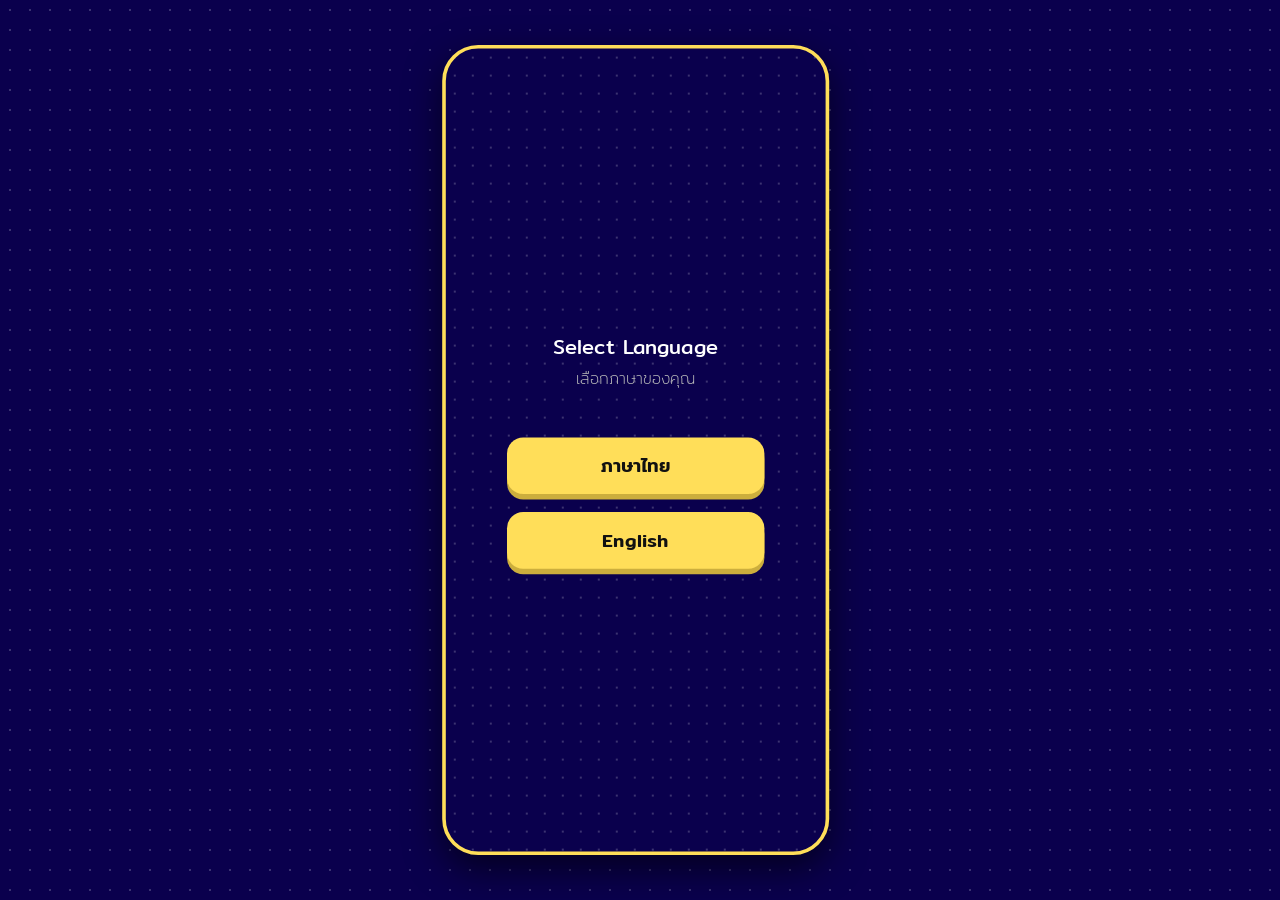
==== page-0/index.html @ 94c74a76 "Add files via upload" ====
<!DOCTYPE html>
<html lang="th">
<head>
    <meta charset="UTF-8">
    <meta name="viewport" content="width=device-width, initial-scale=1.0, maximum-scale=1.0, user-scalable=no">
    <title>Select Language</title>
    <link rel="preconnect" href="https://fonts.googleapis.com">
    <link rel="preconnect" href="https://fonts.gstatic.com" crossorigin>
    <link href="https://fonts.googleapis.com/css2?family=Mitr:wght@200;300;400;500;600;700&display=swap" rel="stylesheet">
    <link rel="stylesheet" href="style.css">
</head>
<body>
<div id="game-backdrop"></div>
<div id="scale-wrapper">
        <div class="app-container">
        <div class="selection-box pop-in" id="mainBox">
            <h2 class="title">Select Language<br><span>เลือกภาษาของคุณ</span></h2>
            <div class="btn-group">
                <button class="lang-btn" data-lang="th">ภาษาไทย</button>
                <button class="lang-btn" data-lang="en">English</button>
            </div>
        </div>
    </div>
</div>
    <script src="../sound-bridge.js"></script>
    <script src="script.js"></script>
</body>
</html>
---- page-0/style.css ----
@import url('https://fonts.googleapis.com/css2?family=Mitr:wght@200;300;400;500;600;700&display=swap');

* {
    box-sizing: border-box;
    margin: 0;
    padding: 0;
}
/* =========================================
   ระบบ SCALE WRAPPER (รองรับทุกหน้าจอ)
========================================= */
/* 1. รีเซ็ต body */
body {
    margin: 0;
    padding: 0;
    overflow: hidden;
    background-color: #0b0c10;
    width: 100%;
    height: 100%;
}

/* ✨ 2. ฉากหลังจุดขยับ (แผ่เต็มจอ) ✨ */
#game-backdrop {
    position: absolute;
    top: 0;
    left: 0;
    width: 100vw;   
    height: 100vh;  
    background-color: #0a004d; 
    background-image: radial-gradient(rgba(255, 255, 255, 0.2) 1.5px, transparent 1.5px);
    background-size: 20px 20px;
    animation: moveDots 4s linear infinite;
    z-index: -1; 
}

/* 3. กล่องห่อเกม (Scale Wrapper) ท่ามาตรฐาน */
#scale-wrapper {
    width: 430px;  
    height: 900px; 
    position: absolute;
    top: 50%;
    left: 50%;
    transform-origin: center center;
    transform: translate(-51%, -50%);
    opacity: 0;
    animation: fadeCardIn 0.3s ease forwards;
    animation-delay: 0.05s;
    /* 🛑 ลบ overflow: hidden ออก โลโก้จะได้ทะลุได้ในอนาคต */
}

/* ✨ 4. ไปหา .app-container เดิมของคุณ แล้วแก้โค้ดให้เป็นตามนี้ ✨ */
.app-container {
    width: 100%;
    height: 100%;         
    margin: 0 auto;
    position: relative;
    
    /* ล็อกของในกล่องนี้ให้อยู่ตรงกลาง */
    display: flex;
    justify-content: center;
    align-items: center;
    
    /* 🎨 คืนค่าสีพื้นหลังเดิมของหน้า 0 (น้ำเงินเข้ม #0a004d) */
    background-color: #0a004d; 
    background-image: radial-gradient(rgba(255, 255, 255, 0.2) 1.5px, transparent 1.5px);
    background-size: 20px 20px;
    animation: moveDots 4s linear infinite;
    
    /* 🎨 คงขอบเหลืองมุมมนและเงาดำเอาไว้ */
    border: 4px solid #ffde59; 
    border-radius: 40px;       
    box-shadow: 0 15px 40px rgba(0, 0, 0, 0.6); 
    
    overflow: hidden; 
}

/* ... หลังจากนี้คือแอนิเมชัน @keyframes moveDots และโค้ดปุ่มของคุณเหมือนเดิมเป๊ะๆ ... */

/* แอนิเมชันจุดขยับแบบเดียวกับหน้า 1 */
@keyframes moveDots {
    0% { background-position: 0 0; }
    100% { background-position: 20px 20px; }
}

/* 3. ส่วนเนื้อหาภายใน */
.selection-box {
    text-align: center;
    width: 100%;
    padding: 20px;
    z-index: 10;
}

.title {
    font-family: 'Mitr', sans-serif;
    color: #ffffff;
    font-weight: 400;
    font-size: 1.4rem;
    margin-bottom: 50px;
    line-height: 1.5;
}

.title span {
    font-weight: 200;
    font-size: 1.1rem;
    color: #bbbbbb;
}

/* 4. ปุ่มเลือกภาษา */
.btn-group {
    display: flex;
    flex-direction: column;
    gap: 20px;
    align-items: center;
}

.lang-btn {
    font-family: 'Mitr', sans-serif;
    width: 75%;
    padding: 15px;
    font-size: 1.3rem;
    font-weight: 500;
    color: #111111;
    background-color: #ffde59; /* สีเหลืองซิกเนเจอร์ */
    border: none;
    border-radius: 18px;
    cursor: pointer;
    box-shadow: 0 6px 0 #ccae3d;
    transition: all 0.1s ease;
}

.lang-btn:active {
    transform: translateY(4px);
    box-shadow: 0 2px 0 #ccae3d;
}

/* แอนิเมชันตอนเข้าหน้า */
.pop-in {
    animation: popIn 0.8s cubic-bezier(0.175, 0.885, 0.32, 1.275) forwards;
}

@keyframes popIn {
    0% { transform: scale(0.8); opacity: 0; filter: blur(10px); }
    100% { transform: scale(1); opacity: 1; filter: blur(0); }
}

/* แอนิเมชันตอนกดเลือกแล้วหายไป */
.fade-exit {
    animation: fadeExit 0.5s ease-in forwards;
}

@keyframes fadeExit {
    to { opacity: 0; transform: scale(1.1); filter: blur(15px); }
}

@keyframes fadeCardIn {
    to { opacity: 1; }
}
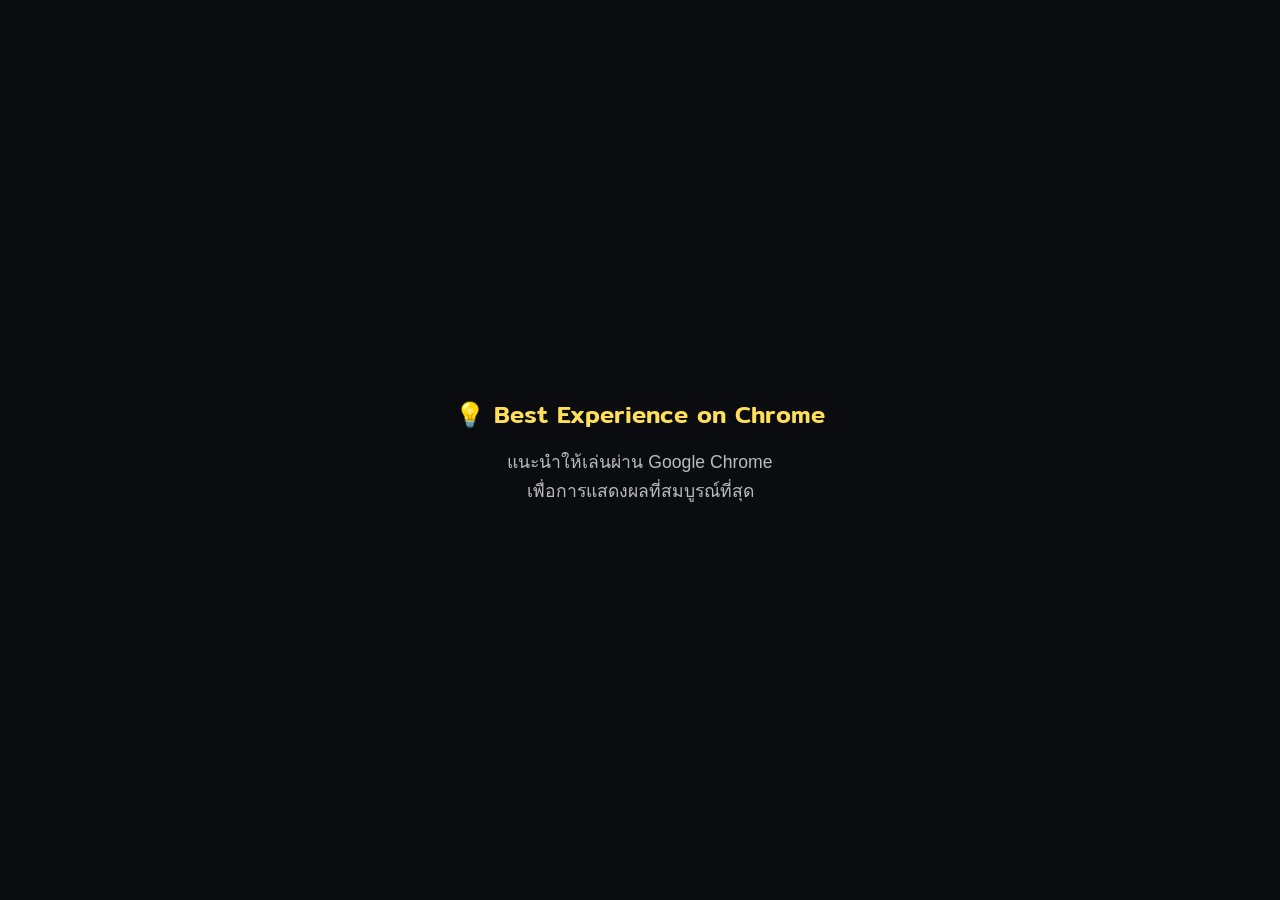
==== commit 3bb03894: "Add files via upload" ====
--- a/page-0/index.html
+++ b/page-0/index.html
@@ -1,28 +1,38 @@
 <!DOCTYPE html>
 <html lang="th">
+
 <head>
     <meta charset="UTF-8">
     <meta name="viewport" content="width=device-width, initial-scale=1.0, maximum-scale=1.0, user-scalable=no">
     <title>Select Language</title>
     <link rel="preconnect" href="https://fonts.googleapis.com">
     <link rel="preconnect" href="https://fonts.gstatic.com" crossorigin>
-    <link href="https://fonts.googleapis.com/css2?family=Mitr:wght@200;300;400;500;600;700&display=swap" rel="stylesheet">
+    <link href="https://fonts.googleapis.com/css2?family=Mitr:wght@200;300;400;500;600;700&display=swap"
+        rel="stylesheet">
     <link rel="stylesheet" href="style.css">
 </head>
+
 <body>
-<div id="game-backdrop"></div>
-<div id="scale-wrapper">
+    <div id="splash-screen">
+        <div class="splash-content">
+            <h1>💡 Best Experience on Chrome</h1>
+            <p>แนะนำให้เล่นผ่าน Google Chrome<br>เพื่อการแสดงผลที่สมบูรณ์ที่สุด</p>
+        </div>
+    </div>
+    <div id="game-backdrop"></div>
+    <div id="scale-wrapper">
         <div class="app-container">
-        <div class="selection-box pop-in" id="mainBox">
-            <h2 class="title">Select Language<br><span>เลือกภาษาของคุณ</span></h2>
-            <div class="btn-group">
-                <button class="lang-btn" data-lang="th">ภาษาไทย</button>
-                <button class="lang-btn" data-lang="en">English</button>
+            <div class="selection-box pop-in" id="mainBox">
+                <h2 class="title">Select Language<br><span>เลือกภาษาของคุณ</span></h2>
+                <div class="btn-group">
+                    <button class="lang-btn" data-lang="th">ภาษาไทย</button>
+                    <button class="lang-btn" data-lang="en">English</button>
+                </div>
             </div>
         </div>
     </div>
-</div>
     <script src="../sound-bridge.js"></script>
     <script src="script.js"></script>
 </body>
+
 </html>
--- a/page-0/style.css
+++ b/page-0/style.css
@@ -153,4 +153,43 @@
 
 @keyframes fadeCardIn {
     to { opacity: 1; }
+}
+
+/* =========================================
+   🟢 SPLASH SCREEN (หน้าจอดำแจ้งเตือน)
+========================================= */
+#splash-screen {
+    position: fixed;
+    top: 0;
+    left: 0;
+    width: 100vw;
+    height: 100vh;
+    background-color: #0b0c10; /* สีดำเดียวกับพื้นหลังเว็บ */
+    z-index: 9999; /* บังคับให้อยู่หน้าสุดทับทุกอย่าง */
+    display: flex;
+    justify-content: center;
+    align-items: center;
+    text-align: center;
+    font-family: 'Mitr', sans-serif;
+    transition: opacity 0.8s ease, visibility 0.8s ease; /* แอนิเมชันตอนเฟดออก */
+}
+
+.splash-content h1 {
+    font-weight: 500;
+    font-size: 1.5rem;
+    margin-bottom: 15px;
+    color: #ffde59; /* สีเหลืองให้เข้ากับธีมเกม */
+}
+
+.splash-content p {
+    font-weight: 300;
+    font-size: 1.1rem;
+    color: #bbbbbb;
+    line-height: 1.6;
+}
+
+/* คลาสสำหรับใส่ตอนสั่งเฟดออก */
+.splash-hidden {
+    opacity: 0;
+    visibility: hidden;
 }
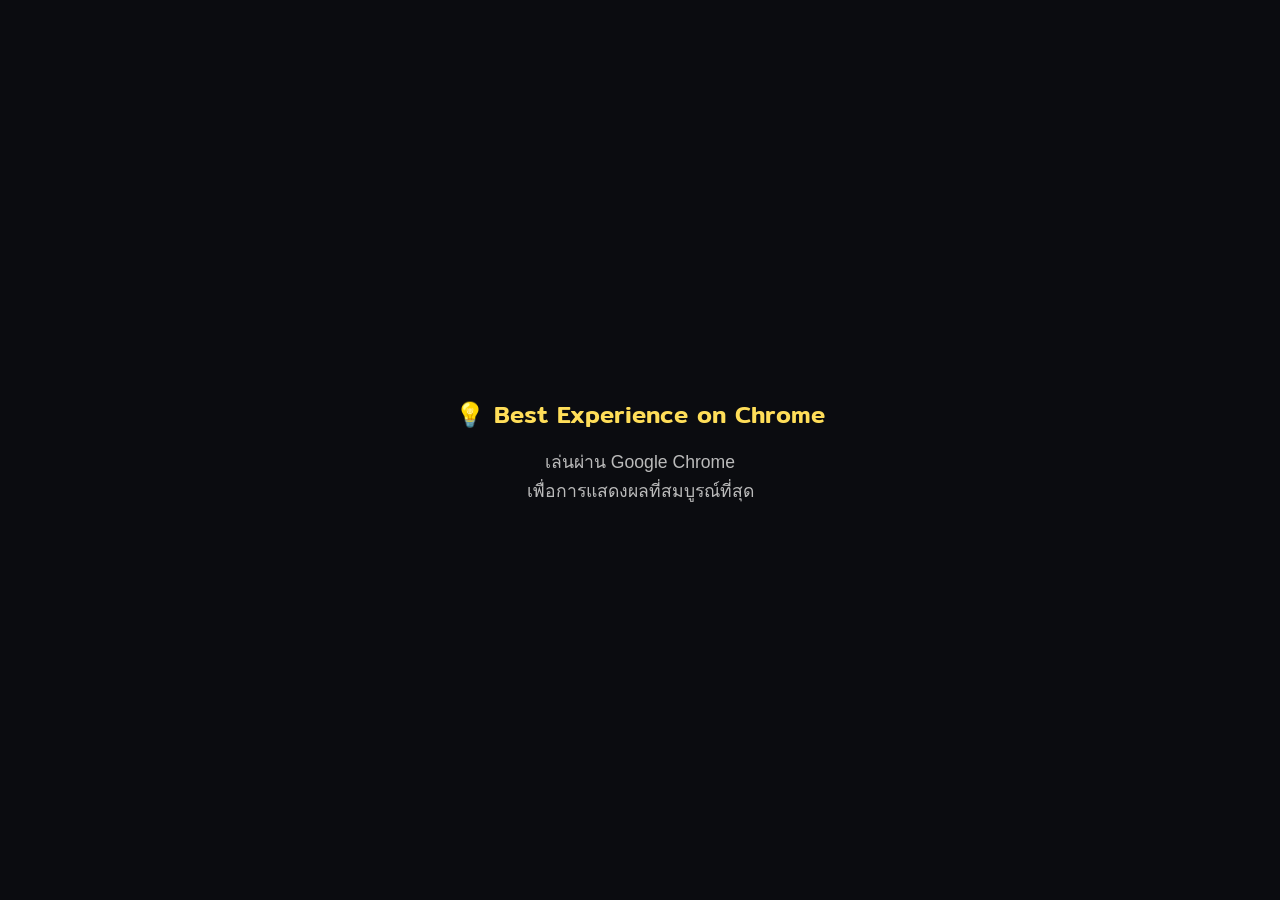
==== commit 706fd948: "Update index.html" ====
--- a/page-0/index.html
+++ b/page-0/index.html
@@ -16,7 +16,7 @@
     <div id="splash-screen">
         <div class="splash-content">
             <h1>💡 Best Experience on Chrome</h1>
-            <p>แนะนำให้เล่นผ่าน Google Chrome<br>เพื่อการแสดงผลที่สมบูรณ์ที่สุด</p>
+            <p>เล่นผ่าน Google Chrome<br>เพื่อการแสดงผลที่สมบูรณ์ที่สุด</p>
         </div>
     </div>
     <div id="game-backdrop"></div>
@@ -35,4 +35,4 @@
     <script src="script.js"></script>
 </body>
 
-</html>+</html>
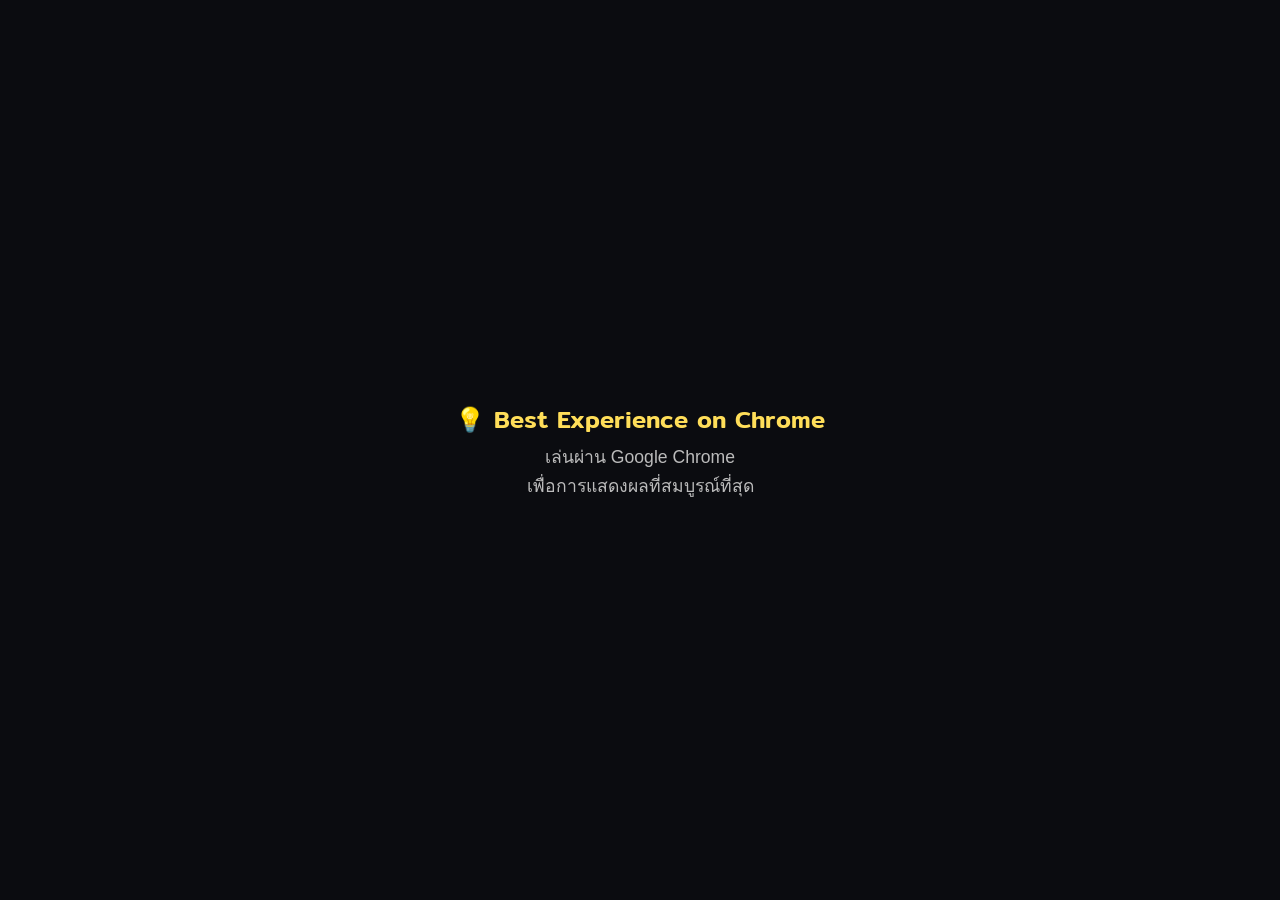
==== commit 19a8ee0a: "Update index.html" ====
--- a/page-0/index.html
+++ b/page-0/index.html
@@ -4,12 +4,15 @@
 <head>
     <meta charset="UTF-8">
     <meta name="viewport" content="width=device-width, initial-scale=1.0, maximum-scale=1.0, user-scalable=no">
+    <meta http-equiv="Cache-Control" content="no-cache, no-store, must-revalidate">
+    <meta http-equiv="Pragma" content="no-cache">
+    <meta http-equiv="Expires" content="0">
     <title>Select Language</title>
     <link rel="preconnect" href="https://fonts.googleapis.com">
     <link rel="preconnect" href="https://fonts.gstatic.com" crossorigin>
     <link href="https://fonts.googleapis.com/css2?family=Mitr:wght@200;300;400;500;600;700&display=swap"
         rel="stylesheet">
-    <link rel="stylesheet" href="style.css">
+    <link rel="stylesheet" href="style.css?v=1.1">
 </head>
 
 <body>
@@ -31,8 +34,8 @@
             </div>
         </div>
     </div>
-    <script src="../sound-bridge.js"></script>
-    <script src="script.js"></script>
+    <script src="../sound-bridge?v=1.1.js"></script>
+    <script src="script?v=1.1.js"></script>
 </body>
 
 </html>
--- a/page-0/style.css
+++ b/page-0/style.css
@@ -177,7 +177,7 @@
 .splash-content h1 {
     font-weight: 500;
     font-size: 1.5rem;
-    margin-bottom: 15px;
+    margin-bottom: 5px;
     color: #ffde59; /* สีเหลืองให้เข้ากับธีมเกม */
 }
 
@@ -192,4 +192,4 @@
 .splash-hidden {
     opacity: 0;
     visibility: hidden;
-}+}
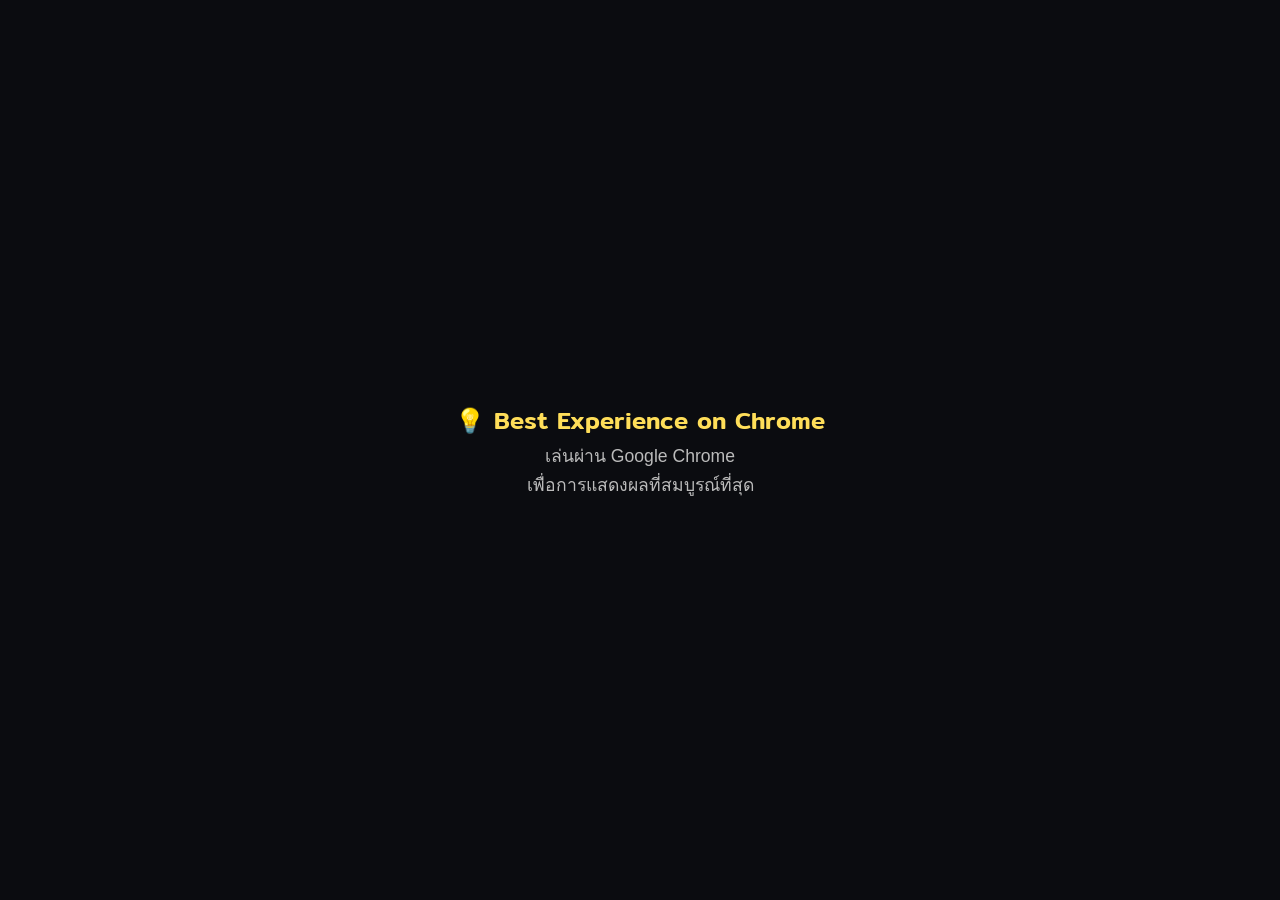
==== commit 5a72bba7: "Update index.html" ====
--- a/page-0/index.html
+++ b/page-0/index.html
@@ -34,8 +34,8 @@
             </div>
         </div>
     </div>
-    <script src="../sound-bridge?v=1.1.js"></script>
-    <script src="script?v=1.1.js"></script>
+    <script src="../sound-bridge.js?v=1.1"></script>
+    <script src="script.js?v=1.1"></script>
 </body>
 
 </html>
--- a/page-0/style.css
+++ b/page-0/style.css
@@ -177,7 +177,7 @@
 .splash-content h1 {
     font-weight: 500;
     font-size: 1.5rem;
-    margin-bottom: 5px;
+    margin-bottom: 3px;
     color: #ffde59; /* สีเหลืองให้เข้ากับธีมเกม */
 }
 
